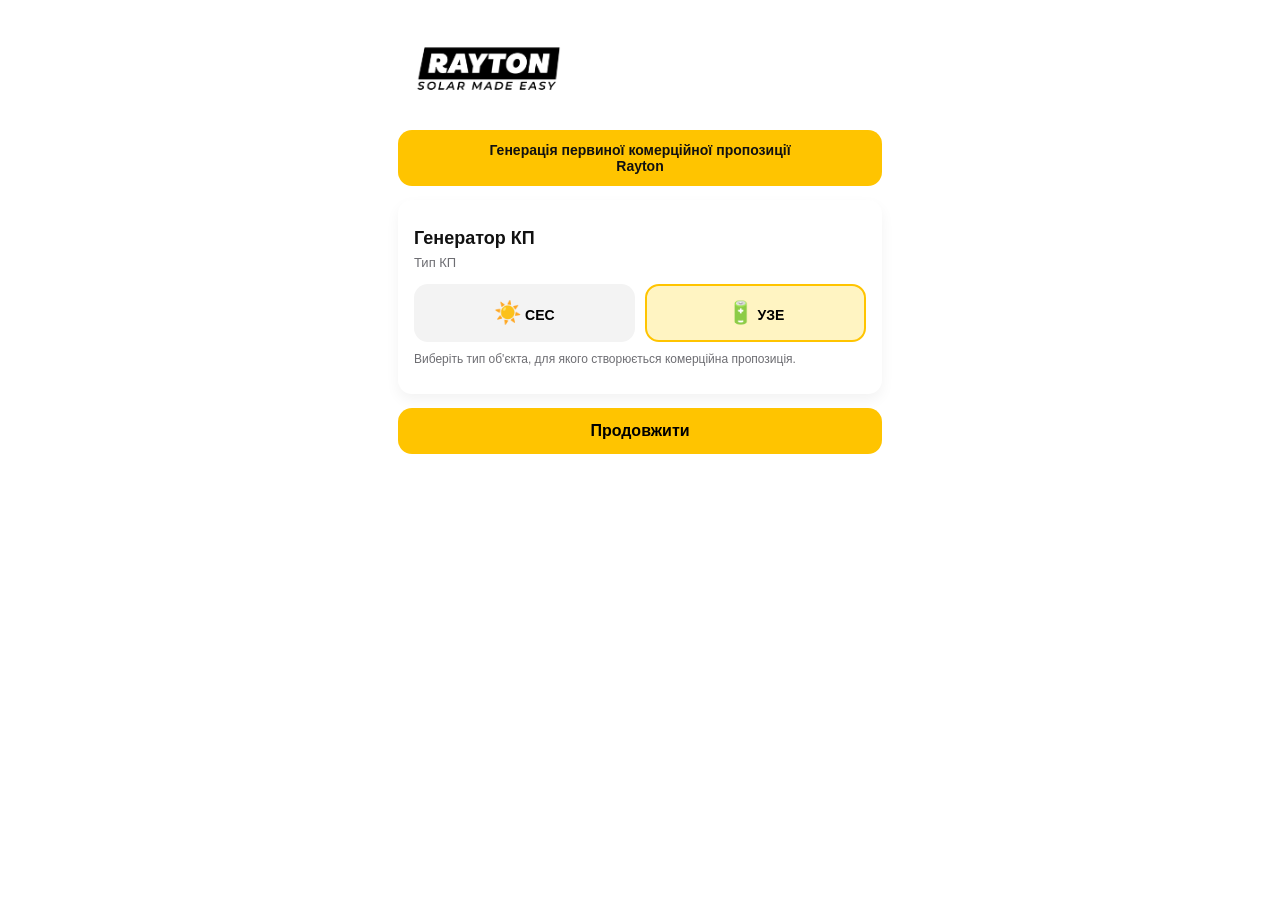
==== webappKP generator/index.html @ 56e7b5bb "feat(webapp): SES КП генератор v2 — 9-кроковий wizard + n8n код Telegram Mini App для генерації коме" ====
<!DOCTYPE html>
<html lang="uk">
<head>
  <meta charset="UTF-8" />
  <meta name="viewport" content="width=device-width, initial-scale=1, maximum-scale=1" />
  <title>Rayton — Генератор КП</title>

  <script src="https://telegram.org/js/telegram-web-app.js"></script>
  <link rel="stylesheet" href="css/telegram.css" />
  <script src="js/app.js" defer></script>
</head>

<body>

<div class="app">

  <!-- Logo -->
  <div class="logo-wrap">
    <img src="logo.png" class="logo" alt="Rayton">
  </div>

  <!-- Yellow banner -->
  <div class="banner">
    Генерація первиної комерційної пропозиції<br>
    <strong>Rayton</strong>
  </div>

  <!-- Main card -->
  <div class="card">

    <h1 class="title">Генератор КП</h1>

    <div class="subtitle">
      Тип КП
    </div>

    <div class="type-grid">

      <button
        class="type-card"
        id="ses"
        type="button"
        onclick="selectType('ses')"
      >
        <span class="type-icon">☀️</span>
        <span class="type-name">СЕС</span>
      </button>

      <button
        class="type-card active"
        id="uze"
        type="button"
        onclick="selectType('uze')"
      >
        <span class="type-icon">🔋</span>
        <span class="type-name">УЗЕ</span>
      </button>

    </div>

    <p class="hint">
      Виберіть тип об'єкта, для якого створюється комерційна пропозиція.
    </p>

  </div>

  <!-- Button -->
  <button class="primary-btn" onclick="goNext()">
    Продовжити
  </button>

</div>

</body>
</html>
---- webappKP generator/css/telegram.css ----
:root {
  --bg: #f5f6f8;
  --card: #ffffff;
  --text: #111;
  --hint: #6d6d72;
  --border: #e5e5ea;

  --yellow: #FFC400;
  --yellow-soft: #fff4c2;

  --radius: 14px;
}

/* RESET */
* {
  box-sizing: border-box;
  font-family: -apple-system, BlinkMacSystemFont, "Segoe UI", Roboto, sans-serif;
}

body {
  margin: 0;
  background: url("../images/solar-bg.png") no-repeat center center fixed;
  background-size: cover;
  color: var(--text);
  font-size: 16px;
}

/* APP WRAPPER */
.app {
  padding: 18px;
  max-width: 520px;
  margin: 0 auto;
}

/* LOGO */
.logo-wrap {
  display: flex;
  justify-content: flex-start;
  margin-bottom: 8px;
}

.logo {
  width: 180px;
  height: auto;
}

/* BANNER */
.banner {
  background: var(--yellow);
  padding: 12px;
  border-radius: var(--radius);
  text-align: center;
  font-weight: 600;
  font-size: 14px;
  margin-bottom: 14px;
}

/* PAGE HEADER (UZE) */
.page-header {
  display: flex;
  align-items: center;
  gap: 8px;
  margin-bottom: 12px;
}

.page-icon {
  font-size: 22px;
}

.page-title {
  font-size: 18px;
  margin: 0;
}

/* CARD */
.card {
  background: var(--card);
  border-radius: var(--radius);
  padding: 16px;
  margin-bottom: 14px;
  box-shadow: 0 6px 14px rgba(0,0,0,0.05);
}

.title {
  font-size: 18px;
  margin-bottom: 6px;
}

.subtitle {
  font-size: 13px;
  color: var(--hint);
  margin-bottom: 14px;
}

.hint {
  font-size: 12px;
  color: var(--hint);
  margin-top: 10px;
}

/* TYPE SELECT */
.type-grid {
  display: grid;
  grid-template-columns: 1fr 1fr;
  gap: 10px;
}

.type-card {
  background: #f3f3f3;
  border-radius: var(--radius);
  padding: 14px;
  text-align: center;
  border: 2px solid transparent;
  cursor: pointer;
  transition: 0.15s;
}

.type-card.active {
  border-color: var(--yellow);
  background: var(--yellow-soft);
}

.type-icon {
  font-size: 22px;
  margin-bottom: 4px;
}

.type-name {
  font-weight: 600;
  font-size: 14px;
}

/* FORM */
.field {
  display: flex;
  flex-direction: column;
  gap: 6px;
  margin-bottom: 14px;
}

.field label {
  font-size: 13px;
  color: var(--hint);
}

.field input,
.field select {
  padding: 12px;
  border-radius: 10px;
  border: 1px solid var(--border);
  font-size: 15px;
  background: #fff;
  transition: 0.15s;
}

.field input:focus,
.field select:focus {
  outline: none;
  border-color: var(--yellow);
}

/* =========================
   UZE ERROR STYLES
   (НЕ впливає на першу сторінку)
========================= */

.field select.error {
  border-color: #d90000;
  background: #fff5f5;
}

.qty-error {
  font-size: 12px;
  color: #d90000;
  margin-top: 4px;
  display: none;
}

/* BUTTON */
.primary-btn {
  width: 100%;
  padding: 14px;
  border-radius: var(--radius);
  border: none;
  font-size: 16px;
  font-weight: 600;
  background: var(--yellow);
  color: #000;
  cursor: pointer;
  transition: 0.15s;
}

.primary-btn:active {
  opacity: 0.85;
}

/* Disabled state */
.primary-btn:disabled {
  background: #e5e5e5;
  color: #888;
  cursor: not-allowed;
  opacity: 1;
}
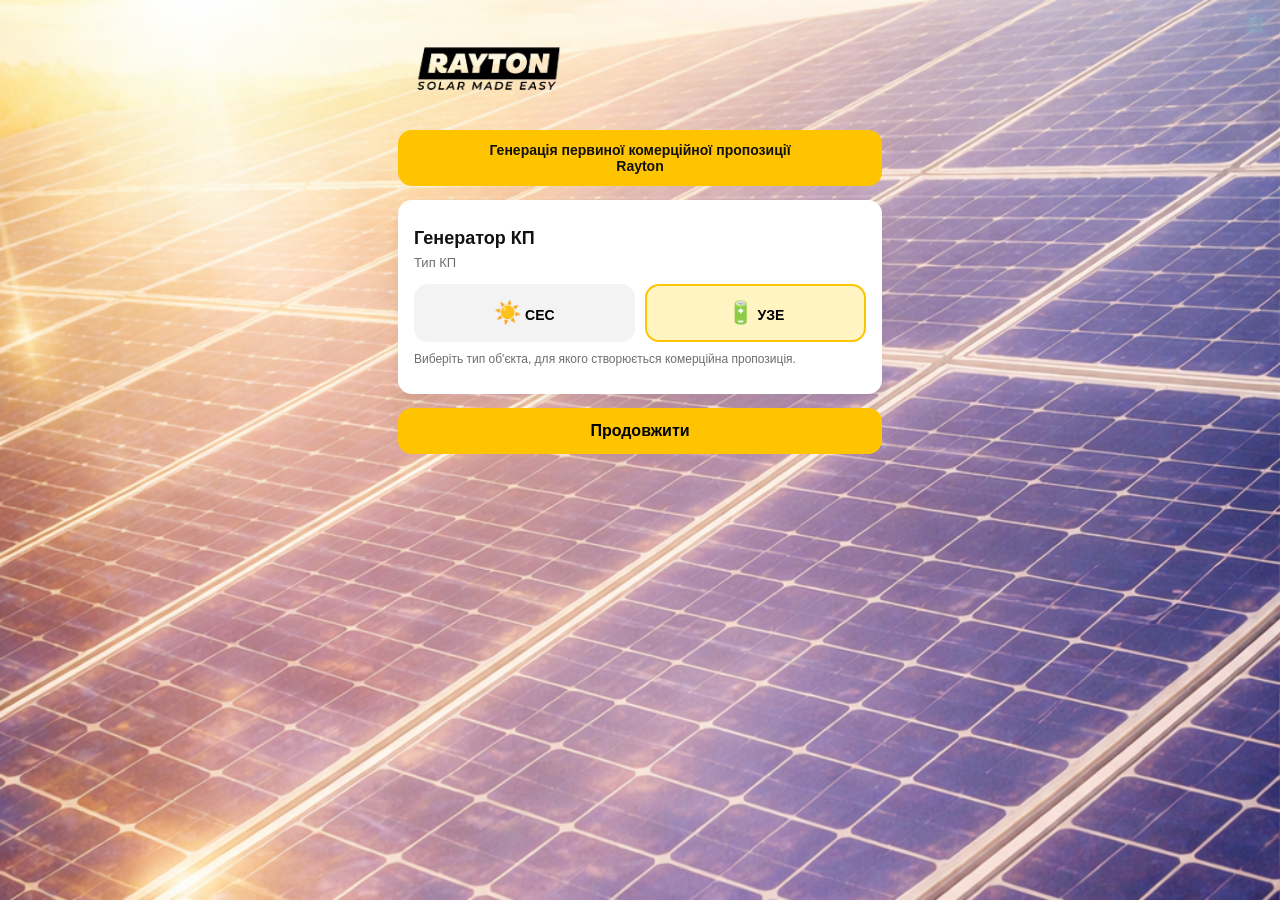
==== commit 3bbf38da: "feat(webappKP): централізовані налаштування — шаблони/менеджери з панелі - Менеджери: dropdown динам" ====
--- a/webappKP generator/index.html
+++ b/webappKP generator/index.html
@@ -7,6 +7,7 @@
 
   <script src="https://telegram.org/js/telegram-web-app.js"></script>
   <link rel="stylesheet" href="css/telegram.css" />
+  <script src="js/auth.js" defer></script>
   <script src="js/app.js" defer></script>
 </head>
 
@@ -64,6 +65,9 @@
 
   </div>
 
+  <!-- Settings -->
+  <a href="settings.html" style="position:fixed;top:12px;right:12px;font-size:20px;text-decoration:none;opacity:0.4;z-index:100">⚙️</a>
+
   <!-- Button -->
   <button class="primary-btn" onclick="goNext()">
     Продовжити
